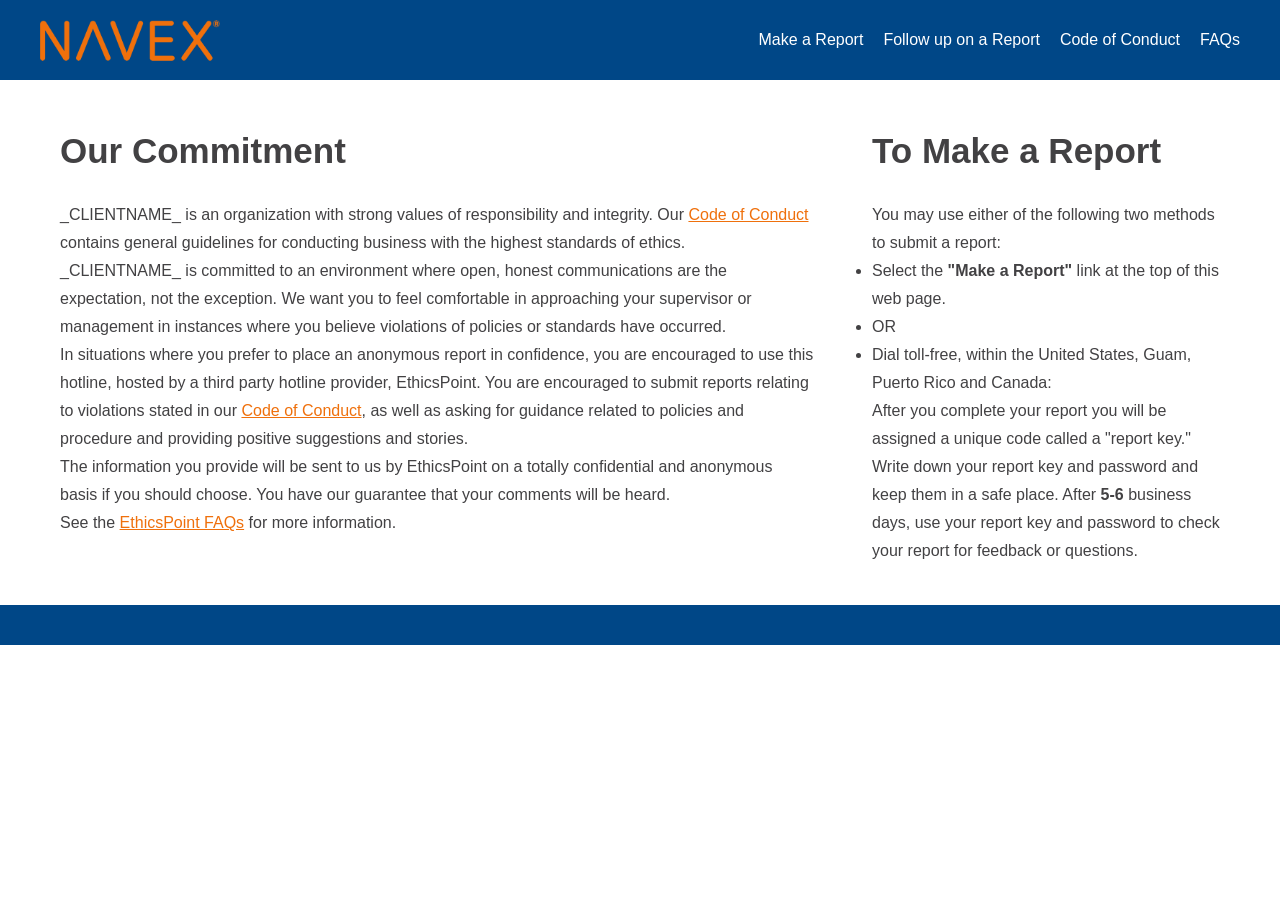
==== index.html @ 5027b0af "added the required css styles" ====
<!DOCTYPE html PUBLIC "-//W3C//DTD XHTML 1.0 Strict//EN" "http://www.w3.org/TR/xhtml1/DTD/xhtml1-strict.dtd">
<html xmlns="http://www.w3.org/1999/xhtml" xml:lang="en" lang="en">

<head>
  <title>EthicsPoint - _CLIENTNAME_</title>
  <meta http-equiv="content-type" content="text/html;charset=utf-8" />
  <meta http-equiv="cache-control" content="no-cache" />
  <meta name="robots" content="noindex, nofollow" />
  <link rel="shortcut icon" href="/domain/en/images/transparent.ico" />
  <link rel="stylesheet" type="text/css" href="ciCLIENT.css" />
</head>

<body>
  <div id="epLang" class="contain"></div>
  <header class="fill">
    <div class="contain flex">
      <a class="logo" href="/domain/en/link.asp?link=_CLIENTWEBSITE_" rel="newwindow" title="_CLIENTNAME_"></a>
      <nav>
        <a class="nav-link"
          href="/domain/media/en/gui/_CLIENTID_/issues.html?clientid=_CLIENTID_&locationid=-1&override=yes&agreement=no">Make
          a Report</a>
        <a class="nav-link" href="/domain/en/login.asp">Follow up on a Report</a>
        <a class="nav-link" href="code.pdf" rel="newwindow">Code of Conduct</a>
        <a class="nav-link" href="faq.pdf" rel="newwindow">FAQs</a>
      </nav>
    </div>
  </header>
  <div id="epAttention" class="fill"></div>
  <main class="contain">
    <section>
      <div class="col-left">
        <h1 class="top">Our Commitment</h1>
        <p>_CLIENTNAME_ is an organization with strong values of responsibility and integrity. Our <a href="code.pdf"
            rel="newwindow"><u>Code of Conduct</u></a> contains general guidelines for conducting business with the
          highest
          standards of ethics.</p>
        <p>_CLIENTNAME_ is committed to an environment where open, honest communications are the expectation, not the
          exception. We want you to feel comfortable in approaching your supervisor or management in instances where you
          believe violations of policies or standards have occurred.</p>
        <p>In situations where you prefer to place an anonymous report in confidence, you are encouraged to use this
          hotline, hosted by a third party hotline provider, EthicsPoint. You are encouraged to submit reports relating
          to violations stated in our <a href="code.pdf" rel="newwindow"><u>Code of Conduct</u></a>, as well as asking
          for
          guidance related to policies and procedure and providing positive suggestions and stories.</p>
        <p>The information you provide will be sent to us by EthicsPoint on a totally confidential and anonymous basis
          if you should choose. You have our guarantee that your comments will be heard.</p>
        <p class="bottom">See the <a href="faq.pdf" rel="newwindow"><u>EthicsPoint FAQs</u></a> for more information.
        </p>
      </div>
      <div class="col-right">
        <h1 class="top">To Make a Report</h1>
        <p>You may use either of the following two methods to submit a report:</p>
        <ul>
          <li>Select the <strong>"Make a Report"</strong> link at the top of this web page.</li>
          <li class="listor">OR</li>
          <li>Dial toll-free, within the United States, Guam, Puerto Rico and Canada: <span class="nowrap"
              id="epDDN"></span></li>
        </ul>
        <p>After you complete your report you will be assigned a unique code called a "report key." Write down your
          report key and password and keep them in a safe place. After <strong class="nowrap">5-6</strong> business
          days, use your report key and password to check your report for feedback or questions.</p>
        <p id="epEmergency" class="bottom"></p>
      </div>
    </section>
  </main>
  <footer id="epNAVEXFooter" class="fill"></footer>
  <script type="text/javascript" src="https://secure.ethicspoint.com/domain/media/shared/ciCommon3.js"></script>
  <script type="text/javascript" src="https://secure.ethicspoint.com/domain/media/shared/ciLangEN.js"></script>
  <script type="text/javascript" src="https://secure.ethicspoint.com/domain/media/shared/ciPhoneNumbers3.js"></script>
  <script type="text/javascript" src="https://secure.ethicspoint.com/domain/media/shared/ciDP3.js"></script>
  <script type="text/javascript" src="ciClientVars.js"></script>
</body>

</html>
---- ciCLIENT.css ----
* {
  margin: 0;
  padding: 0;
  box-sizing: border-box;
}

/* Body */
body {
  font-family: Helvetica, sans-serif;
  font-size: 16px;
  font-weight: normal;
  color: #424143;
  line-height: 1.75;
  background: #fff;
}

/* Header Nav Link */
.nav-link {
  color: white !important;
}

.nav-link:hover {
  color: #008000 !important;
  text-decoration: underline !important;
}

/* Links */
a:link {
  color: #ef700c;
  text-decoration: none;
}

a:hover {
  color: #008000 !important;
  text-decoration: underline !important;
}

/* Headings */
h1 {
  font-family: 'Roboto', sans-serif;
  font-size: 35px;
  font-weight: bold;
  line-height: 1.75;
  margin-bottom: 20px;
}

h2 {
  font-family: 'Roboto', sans-serif;
  font-size: 20px;
  font-weight: bold;
  line-height: 1.75;
  margin-bottom: 15px;
}

h3 {
  font-family: 'Roboto', sans-serif;
  font-size: 16px;
  font-weight: bold;
  line-height: 1.75;
}

/* Header */
header.fill {
  background-color: #004787;
  padding: 15px 0;
}

header .flex {
  display: flex;
  justify-content: space-between;
  align-items: center;
  max-width: 1200px;
  margin: auto;
}

a.logo {
  background: url("logo1.png") no-repeat left center;
  background-size: contain;
  display: inline-block;
  width: 180px;
  height: 50px;
}

nav {
  display: flex;
  gap: 20px;
}

nav a {
  color: #ffffff;
  font-family: 'Roboto', sans-serif;
  font-size: 16px;
  font-weight: normal;
  line-height: 1.75;
}

nav a:hover {
  text-decoration: underline;
}

/* Layout */
main.contain {
  max-width: 1200px;
  margin: 40px auto;
  padding: 0 20px;
}

section {
  display: flex;
  justify-content: space-between;
  gap: 40px;
}

.col-left {
  flex: 0 0 65%;
}

.col-right {
  flex: 0 0 30%;
}

/* Buttons */
button,
.report-btn {
  background-color: #3b6c6b;
  color: #ffffff;
  font-family: 'Barlow', sans-serif;
  font-size: 15px;
  font-weight: bold;
  padding: 10px 20px;
  border: none;
  border-radius: 4px;
  cursor: pointer;
  transition: background-color 0.2s ease;
}

button:hover,
.report-btn:hover {
  background-color: #5fa4cb;
  opacity: 0.5;
}

/* Footer */
footer.fill,
#epNAVEXFooter {
  background-color: #004787;
  color: #fff;
  text-align: center;
  padding: 20px;
  font-size: 14px;
}

footer.fill a,
#epNAVEXFooter a {
  color: #fff;
  margin: 0 5px;
  text-decoration: none;
}

footer.fill a:hover,
#epNAVEXFooter a:hover {
  text-decoration: underline;
}

/* Responsive */
@media (max-width: 992px) {
  section {
    flex-direction: column;
  }

  .col-left,
  .col-right {
    flex: 100%;
  }

  header .flex {
    flex-direction: column;
    align-items: center;
    gap: 15px;
  }
}
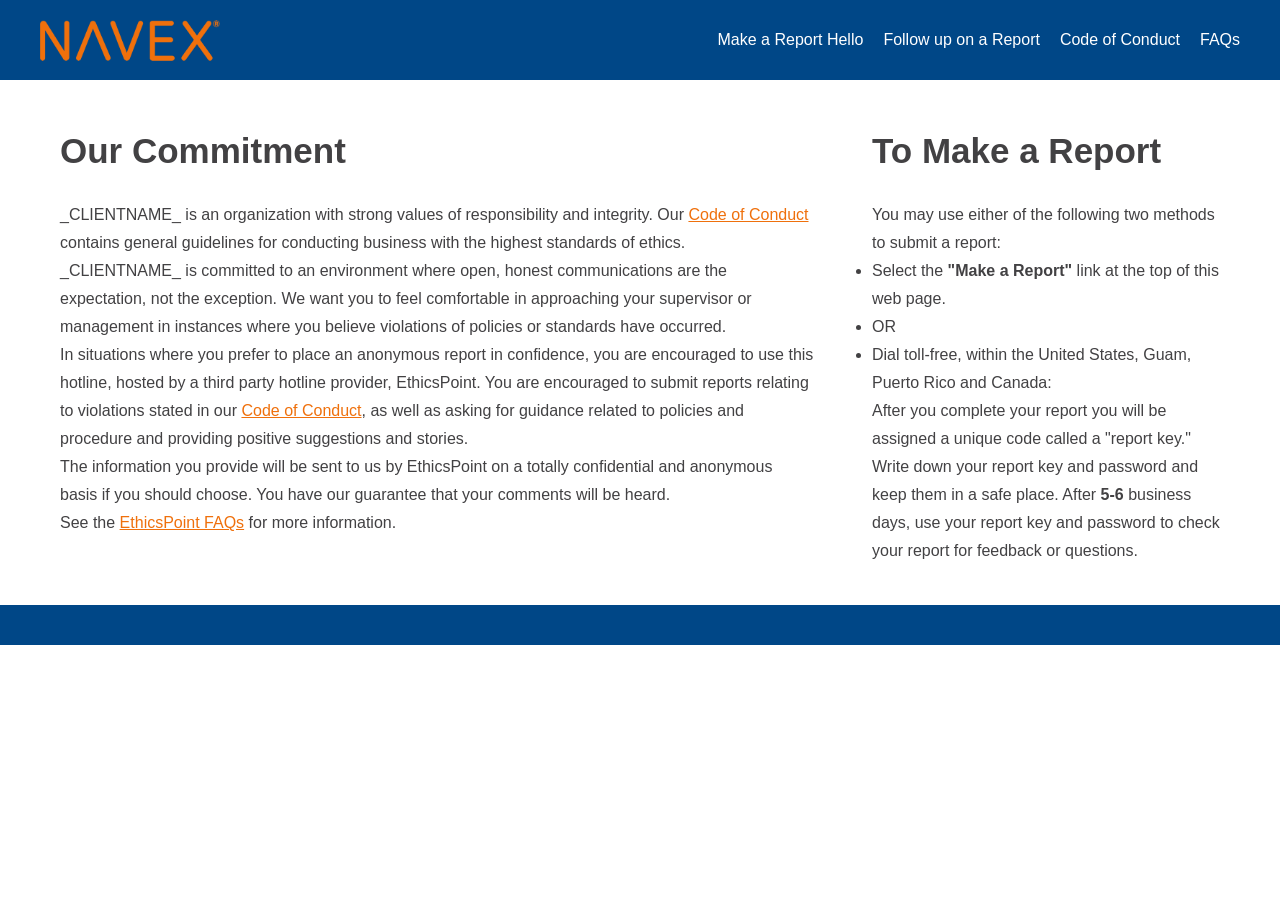
==== commit f084202f: "test" ====
--- a/index.html
+++ b/index.html
@@ -18,7 +18,7 @@
       <nav>
         <a class="nav-link"
           href="/domain/media/en/gui/_CLIENTID_/issues.html?clientid=_CLIENTID_&locationid=-1&override=yes&agreement=no">Make
-          a Report</a>
+          a Report Hello</a>
         <a class="nav-link" href="/domain/en/login.asp">Follow up on a Report</a>
         <a class="nav-link" href="code.pdf" rel="newwindow">Code of Conduct</a>
         <a class="nav-link" href="faq.pdf" rel="newwindow">FAQs</a>
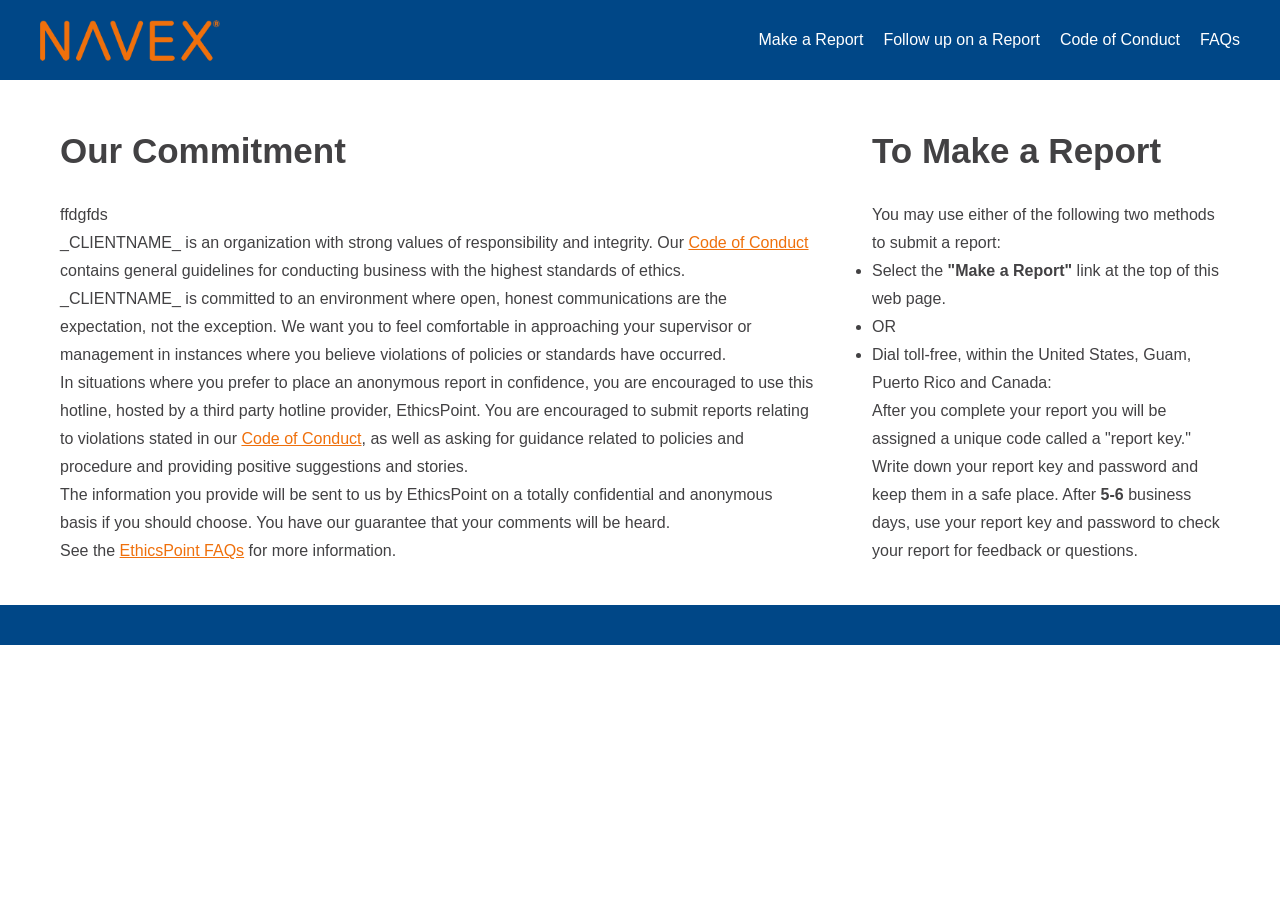
==== commit c29a0532: "Update index.html" ====
--- a/index.html
+++ b/index.html
@@ -18,7 +18,7 @@
       <nav>
         <a class="nav-link"
           href="/domain/media/en/gui/_CLIENTID_/issues.html?clientid=_CLIENTID_&locationid=-1&override=yes&agreement=no">Make
-          a Report Hello</a>
+          a Report</a>
         <a class="nav-link" href="/domain/en/login.asp">Follow up on a Report</a>
         <a class="nav-link" href="code.pdf" rel="newwindow">Code of Conduct</a>
         <a class="nav-link" href="faq.pdf" rel="newwindow">FAQs</a>
@@ -29,7 +29,7 @@
   <main class="contain">
     <section>
       <div class="col-left">
-        <h1 class="top">Our Commitment</h1>
+        <h1 class="top">Our Commitment</h1>ffdgfds
         <p>_CLIENTNAME_ is an organization with strong values of responsibility and integrity. Our <a href="code.pdf"
             rel="newwindow"><u>Code of Conduct</u></a> contains general guidelines for conducting business with the
           highest
@@ -71,4 +71,4 @@
   <script type="text/javascript" src="ciClientVars.js"></script>
 </body>
 
-</html>+</html>
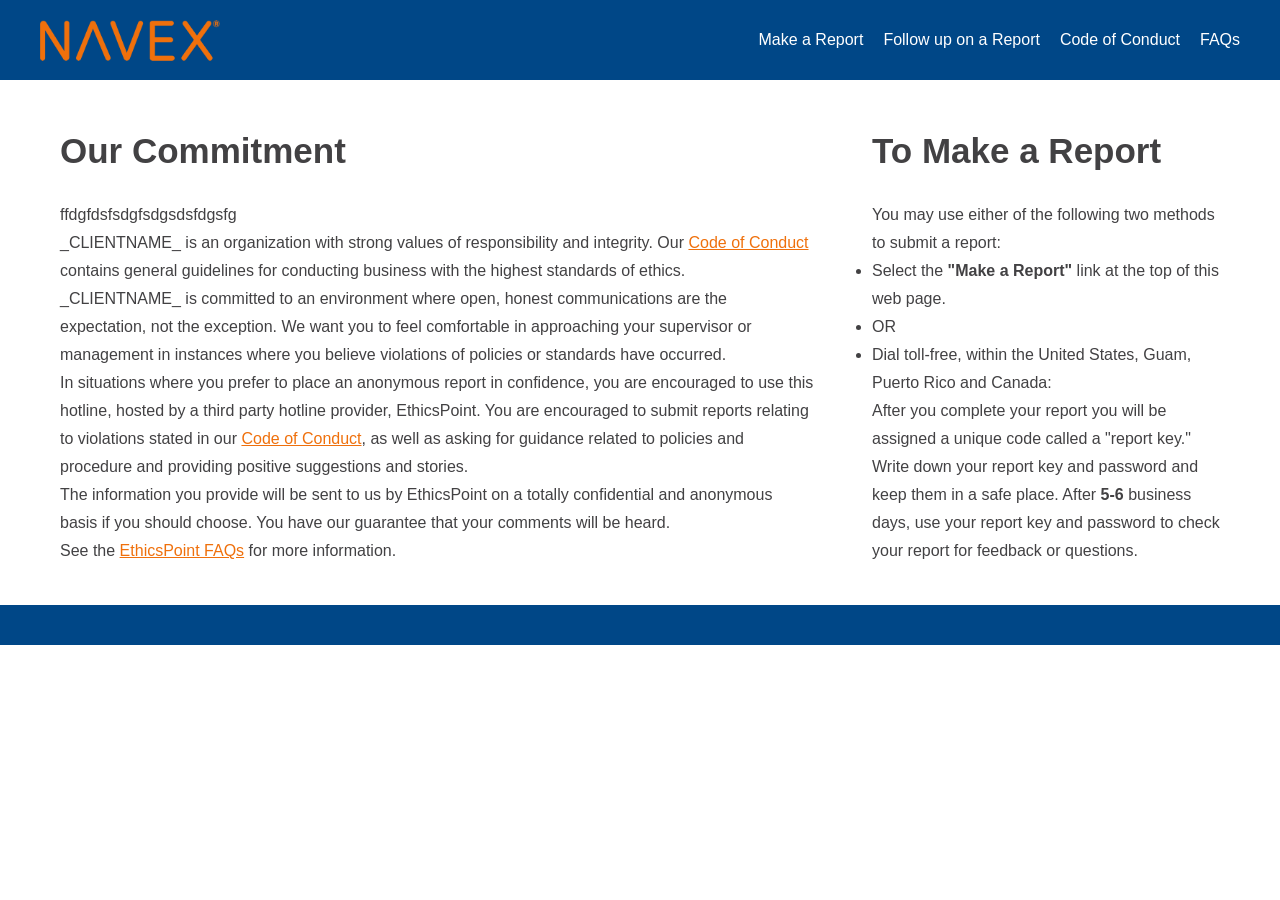
==== commit 548fc80c: "Update index.html" ====
--- a/index.html
+++ b/index.html
@@ -29,7 +29,7 @@
   <main class="contain">
     <section>
       <div class="col-left">
-        <h1 class="top">Our Commitment</h1>ffdgfds
+        <h1 class="top">Our Commitment</h1>ffdgfdsfsdgfsdgsdsfdgsfg
         <p>_CLIENTNAME_ is an organization with strong values of responsibility and integrity. Our <a href="code.pdf"
             rel="newwindow"><u>Code of Conduct</u></a> contains general guidelines for conducting business with the
           highest
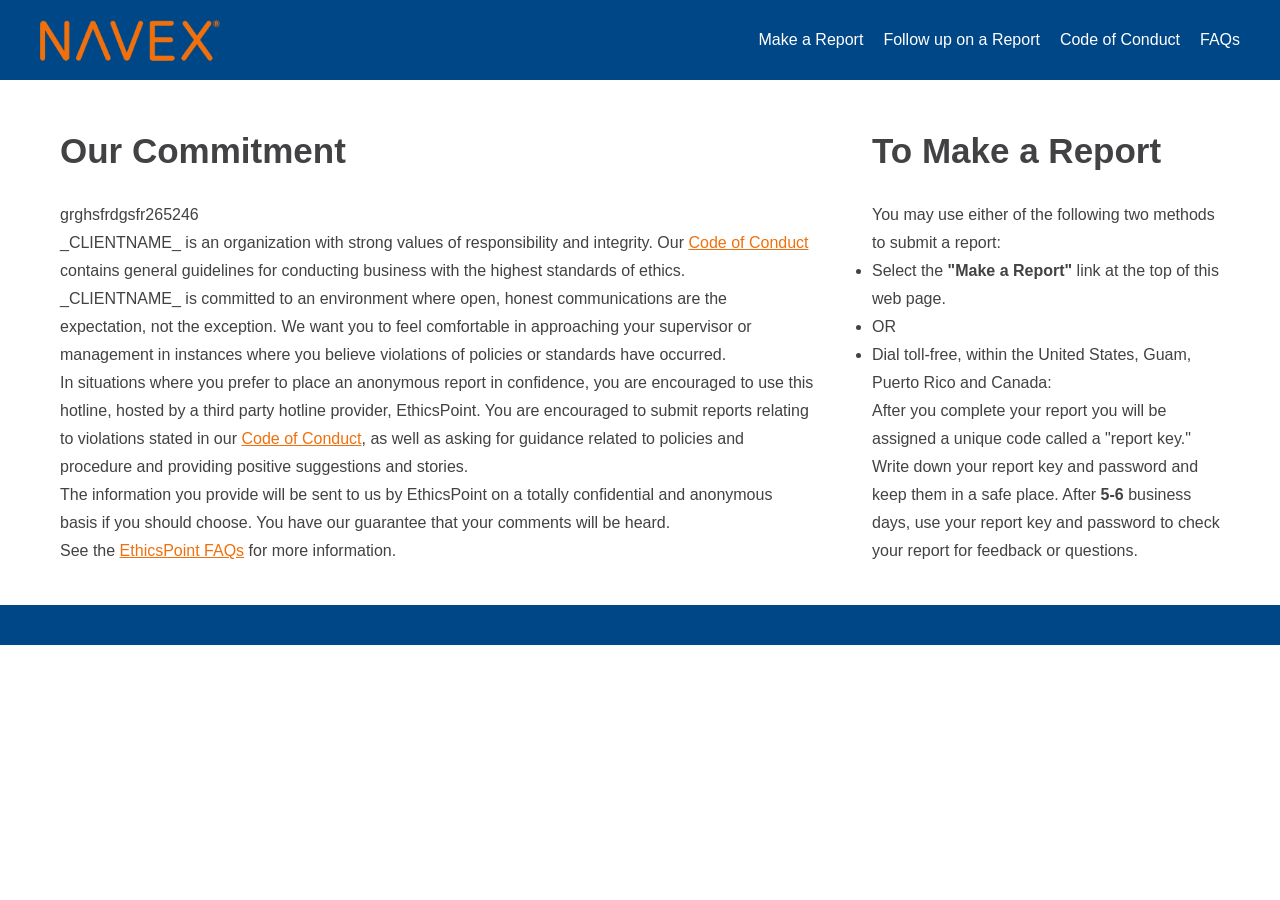
==== commit ad53c91b: "Update index.html" ====
--- a/index.html
+++ b/index.html
@@ -29,7 +29,7 @@
   <main class="contain">
     <section>
       <div class="col-left">
-        <h1 class="top">Our Commitment</h1>ffdgfdsfsdgfsdgsdsfdgsfg
+        <h1 class="top">Our Commitment</h1>grghsfrdgsfr265246
         <p>_CLIENTNAME_ is an organization with strong values of responsibility and integrity. Our <a href="code.pdf"
             rel="newwindow"><u>Code of Conduct</u></a> contains general guidelines for conducting business with the
           highest
